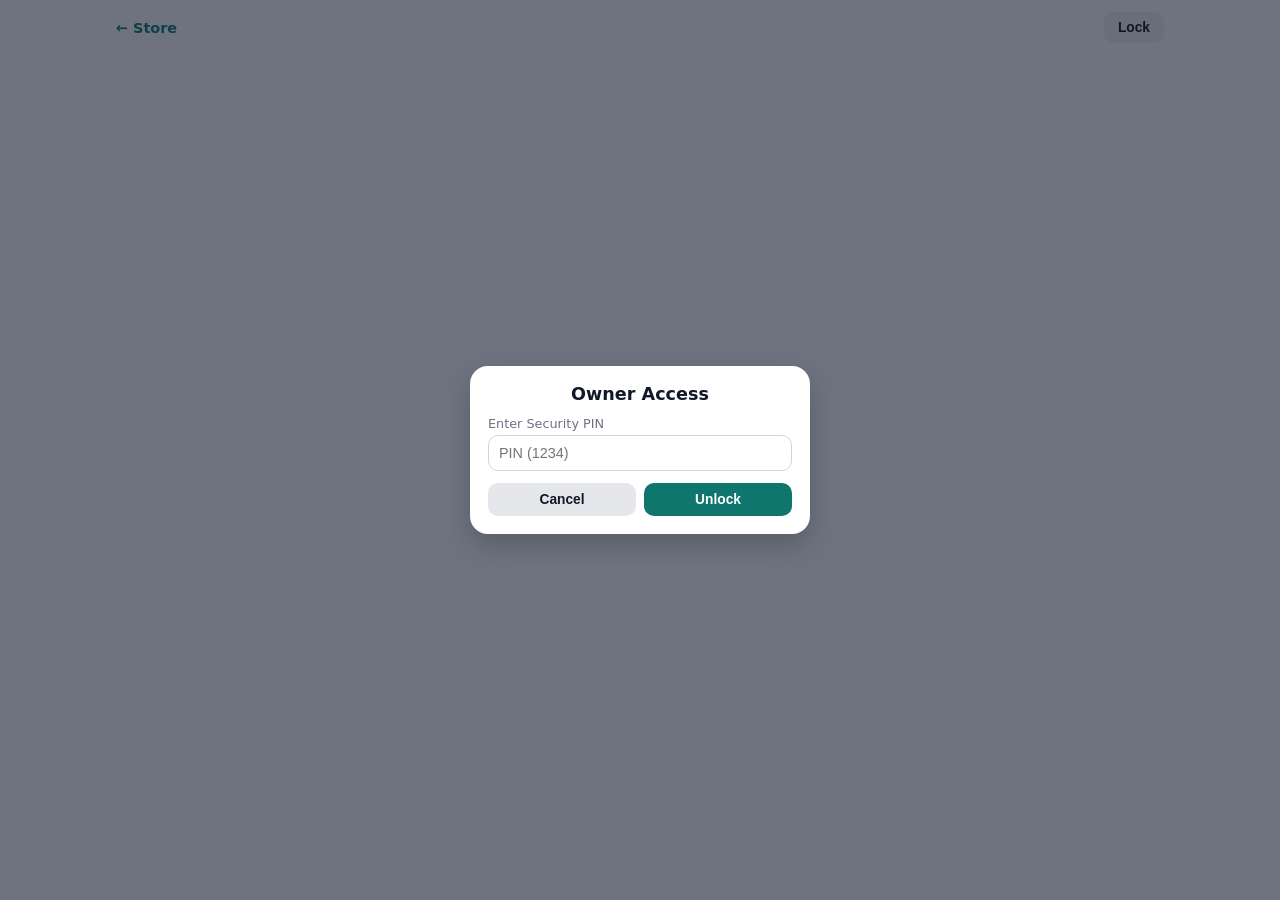
==== owner.html @ a7e8d0c4 "Update print statement from 'Hello' to 'Goodbye'" ====
<!DOCTYPE html>
<html lang="en">
<head>
  <meta charset="UTF-8" />
  <meta name="viewport" content="width=device-width, initial-scale=1.0" />
  <meta name="theme-color" content="#0f172a" />
  <title>Owner Page</title>
  <link rel="stylesheet" href="style.css" />
</head>
<body data-page="owner">

  <div class="top-bar">
    <a class="back-link" href="index.html">← Store</a>
    <button type="button" class="btn-secondary btn-compact" onclick="lockOwnerPage()">Lock</button>
  </div>

  <!-- Owner PIN Lock Modal -->
  <div class="modal-backdrop active" id="pinModal">
    <div class="modal-card modal-narrow">
      <h3>Owner Access</h3>
      <div class="field">
        <label>Enter Security PIN</label>
        <input type="password" id="ownerPinInput" placeholder="PIN (1234)" />
      </div>
      <div class="modal-actions">
        <button type="button" class="btn-secondary" onclick="goToStoreFromPin()">Cancel</button>
        <button type="button" class="btn-primary" onclick="verifyPin()">Unlock</button>
      </div>
    </div>
  </div>

  <!-- Main Owner Page -->
  <main class="owner-panel" id="ownerPanel">

    <!-- Top Two Boxes with Center '+' Sign Only -->
    <div class="owner-top-two-bars">
      <button type="button" class="owner-bar-btn bar-user" onclick="window.location.href='index.html?ownerEdit=1'">
        <span class="bar-plus-center">+</span>
      </button>
      <button type="button" class="owner-bar-btn bar-expand" onclick="openExpandLimitsModal()">
        <span class="bar-plus-center">+</span>
      </button>
    </div>

    <!-- Clean Boxes Grid -->
    <div class="clean-boxes-grid" id="ownerFoldersGrid"></div>

  </main>

  <!-- Expand Limits Modal (Owner Max 50, Index Max 50, Cover Max 10) -->
  <div class="modal-backdrop z-70" id="expandLimitsModal">
    <div class="modal-card modal-wide">
      <h3>Limits</h3>
      <div class="field">
        <label>Owner Boxes (Max 50)</label>
        <input type="number" id="ownerBoxLimitInput" min="1" max="50" />
      </div>
      <div class="field">
        <label>Store Boxes (Max 50)</label>
        <input type="number" id="indexBoxLimitInput" min="0" max="50" />
      </div>
      <div class="field">
        <label>Cover Photos (Max 10 — Default 1)</label>
        <input type="number" id="coverSlotsLimitInput" min="1" max="10" />
      </div>
      <div class="modal-actions">
        <button type="button" class="btn-secondary" onclick="closeExpandLimitsModal()">Cancel</button>
        <button type="button" class="btn-primary" onclick="saveExpandLimits()">Save</button>
      </div>
    </div>
  </div>

  <script src="app.js"></script>
</body>
</html>
---- style.css ----
:root {
  --bg: #f3f4f6;
  --surface: #ffffff;
  --text: #111827;
  --muted: #6b7280;
  --primary: #0f766e;
  --primary-dark: #115e59;
  --danger: #dc2626;
  --border: #e5e7eb;
}

* {
  box-sizing: border-box;
  margin: 0;
  padding: 0;
}

body {
  font-family: system-ui, -apple-system, BlinkMacSystemFont, "Segoe UI", Roboto, sans-serif;
  background: var(--bg);
  color: var(--text);
  padding-bottom: 48px;
  min-height: 100vh;
}

/* Cover Banner */
.cover-wrapper {
  position: relative;
  width: 100%;
  height: 240px;
  background: #1e293b;
  overflow: hidden;
}

.cover-wrapper img {
  width: 100%;
  height: 100%;
  object-fit: cover;
  display: block;
  opacity: 0.88;
}

.cover-overlay {
  position: absolute;
  inset: 0;
  background: linear-gradient(to top, rgba(15, 23, 42, 0.88), rgba(15, 23, 42, 0.12));
  display: flex;
  flex-direction: column;
  justify-content: flex-end;
  padding: 20px 16px;
  color: #ffffff;
}

.cover-title {
  font-size: 1.55rem;
  font-weight: 800;
}

.cover-subtitle {
  font-size: 0.9rem;
  color: #e2e8f0;
  margin-top: 4px;
}

/* Layout & Sections */
.container {
  max-width: 1080px;
  margin: 0 auto;
  padding: 14px 12px;
}

.row-section {
  margin-bottom: 20px;
}

.strip-bar {
  width: 100%;
  min-height: 44px;
  background: var(--surface);
  border-left: 5px solid var(--primary);
  border-top: 1px solid var(--border);
  border-right: 1px solid var(--border);
  border-bottom: 1px solid var(--border);
  border-radius: 10px;
  padding: 10px 14px;
  display: flex;
  justify-content: space-between;
  align-items: center;
  margin-bottom: 10px;
  box-shadow: 0 1px 2px rgba(0, 0, 0, 0.04);
}

.strip-title {
  font-size: 1rem;
  font-weight: 700;
}

.strip-tag {
  font-size: 0.78rem;
  color: var(--muted);
  font-weight: 600;
}

/* Row 1: 5 Small Rounded Boxes */
.five-boxes-row {
  display: grid;
  grid-template-columns: repeat(5, 1fr);
  gap: 8px;
}

.mini-box {
  background: var(--surface);
  border: 1px solid var(--border);
  border-radius: 14px;
  overflow: hidden;
  box-shadow: 0 2px 5px rgba(0, 0, 0, 0.05);
  display: flex;
  flex-direction: column;
  cursor: pointer;
}

.mini-box img {
  width: 100%;
  height: 74px;
  object-fit: cover;
  background: #e5e7eb;
  display: block;
}

.mini-box-body {
  padding: 6px;
  text-align: center;
}

.mini-box-name {
  font-size: 0.72rem;
  font-weight: 600;
  white-space: nowrap;
  overflow: hidden;
  text-overflow: ellipsis;
}

.mini-box-price {
  font-size: 0.74rem;
  font-weight: 700;
  color: var(--primary);
  margin-top: 2px;
}

.user-photo-only-box {
  padding: 0;
  justify-content: center;
  align-items: center;
  min-height: 108px;
}

.user-photo-only-box.has-photo img {
  width: 100%;
  height: 100%;
  min-height: 108px;
  object-fit: cover;
}

.user-placeholder-label {
  padding: 6px;
  text-align: center;
  font-size: 0.72rem;
  font-weight: 700;
  color: var(--primary);
}

/* Sections 2-15 Horizontal Scroll */
.scroll-row {
  display: flex;
  gap: 12px;
  overflow-x: auto;
  padding-bottom: 8px;
  scroll-behavior: smooth;
  -webkit-overflow-scrolling: touch;
}

.scroll-row::-webkit-scrollbar {
  height: 5px;
}

.scroll-row::-webkit-scrollbar-thumb {
  background: #cbd5e1;
  border-radius: 999px;
}

.item-box {
  flex: 0 0 165px;
  background: var(--surface);
  border: 1px solid var(--border);
  border-radius: 16px;
  overflow: hidden;
  box-shadow: 0 2px 6px rgba(0, 0, 0, 0.05);
  display: flex;
  flex-direction: column;
}

.item-box img {
  width: 100%;
  height: 125px;
  object-fit: cover;
  background: #e5e7eb;
  display: block;
}

.item-info {
  padding: 10px;
  display: flex;
  flex-direction: column;
  gap: 6px;
  flex: 1;
}

.item-name {
  font-size: 0.9rem;
  font-weight: 600;
  white-space: nowrap;
  overflow: hidden;
  text-overflow: ellipsis;
}

.item-price {
  font-size: 0.95rem;
  font-weight: 700;
  color: var(--primary);
}

.buy-btn {
  margin-top: auto;
  width: 100%;
  padding: 7px 10px;
  border: none;
  border-radius: 10px;
  background: var(--primary);
  color: #ffffff;
  font-size: 0.82rem;
  font-weight: 600;
  cursor: pointer;
}

.buy-btn:active {
  background: var(--primary-dark);
}

/* Top Navigation Bar */
.top-bar {
  max-width: 1080px;
  margin: 0 auto;
  padding: 12px 16px;
  display: flex;
  justify-content: space-between;
  align-items: center;
}

.back-link {
  color: var(--primary);
  text-decoration: none;
  font-weight: 700;
  font-size: 0.9rem;
}

/* Modals */
.modal-backdrop {
  position: fixed;
  inset: 0;
  background: rgba(15, 23, 42, 0.58);
  display: none;
  align-items: center;
  justify-content: center;
  padding: 14px;
  z-index: 60;
  overflow-y: auto;
}

.modal-backdrop.active {
  display: flex;
}

.z-70 { z-index: 70; }
.z-75 { z-index: 75; }

.modal-card {
  background: var(--surface);
  width: 100%;
  max-width: 390px;
  border-radius: 18px;
  padding: 18px;
  box-shadow: 0 12px 28px rgba(0, 0, 0, 0.2);
  max-height: 92vh;
  overflow-y: auto;
}

.modal-wide { max-width: 410px; }
.modal-narrow { max-width: 340px; }
.text-center { text-align: center; }

.modal-card h3 {
  font-size: 1.1rem;
  margin-bottom: 12px;
  text-align: center;
}

.modal-price-text {
  color: var(--primary);
  font-weight: 700;
  margin-bottom: 10px;
}

.muted-desc {
  font-size: 0.88rem;
  color: var(--muted);
  margin-bottom: 14px;
}

/* Avatar Circle & Cartoon Grid */
.profile-top-center {
  display: flex;
  flex-direction: column;
  align-items: center;
  margin-bottom: 14px;
}

.small-bottom { margin-bottom: 8px; }

.avatar-circle-trigger {
  width: 92px;
  height: 92px;
  border-radius: 50%;
  border: 2.5px dashed var(--primary);
  background: #f0fdfa;
  display: flex;
  align-items: center;
  justify-content: center;
  cursor: pointer;
  overflow: hidden;
  box-shadow: 0 3px 10px rgba(15, 118, 110, 0.14);
}

.no-pointer { cursor: default; }

.avatar-circle-trigger.has-img {
  border-style: solid;
  background: #ffffff;
}

.avatar-circle-trigger img {
  width: 100%;
  height: 100%;
  object-fit: cover;
  display: block;
}

.plus-sign-icon {
  font-size: 2rem;
  font-weight: 500;
  color: var(--primary);
  line-height: 1;
  user-select: none;
}

.avatars-section { margin-top: 12px; }

.section-mini-title {
  font-size: 0.84rem;
  font-weight: 700;
}

.avatars-grid {
  display: grid;
  grid-template-columns: repeat(5, 1fr);
  gap: 8px;
  background: #f8fafc;
  border: 1px solid var(--border);
  border-radius: 12px;
  padding: 10px;
  margin-top: 8px;
  margin-bottom: 12px;
}

.avatar-choice {
  width: 100%;
  aspect-ratio: 1 / 1;
  border-radius: 50%;
  object-fit: cover;
  border: 2px solid #cbd5e1;
  background: #fff;
  cursor: pointer;
}

.avatar-choice.selected {
  border-color: var(--primary);
  box-shadow: 0 0 0 2px rgba(15, 118, 110, 0.3);
}

/* Form Fields */
.field {
  margin-bottom: 10px;
}

.no-margin { margin-bottom: 0; }

.field label {
  display: block;
  font-size: 0.8rem;
  color: var(--muted);
  margin-bottom: 4px;
}

.field input,
.field select,
.phone-line-row input,
.form-grid input,
.form-grid select {
  width: 100%;
  padding: 9px 10px;
  border: 1px solid #cbd5e1;
  border-radius: 10px;
  font-size: 0.9rem;
  background: #fff;
}

.two-side-boxes {
  display: grid;
  grid-template-columns: 1fr 1fr;
  gap: 10px;
  margin-bottom: 10px;
}

.phone-line-row {
  display: flex;
  gap: 8px;
  align-items: center;
}

.phone-line-row input {
  flex: 1;
}

.verified-badge {
  font-size: 0.76rem;
  color: var(--primary-dark);
  font-weight: 600;
  margin-top: 4px;
}

/* OTP Strip Pop-up */
.otp-strip-popup {
  display: none;
  background: #f0fdfa;
  border: 1px solid var(--primary);
  border-left: 4px solid var(--primary);
  border-radius: 10px;
  padding: 10px;
  margin-top: 8px;
  margin-bottom: 10px;
}

.otp-strip-popup.active {
  display: block;
}

.otp-strip-header {
  display: flex;
  justify-content: space-between;
  align-items: center;
  font-size: 0.8rem;
  font-weight: 700;
  color: var(--primary-dark);
  margin-bottom: 6px;
}

.otp-strip-row {
  display: flex;
  gap: 8px;
}

.otp-strip-row input {
  flex: 1;
  padding: 8px 10px;
  border: 1px solid #cbd5e1;
  border-radius: 8px;
  font-size: 0.9rem;
  background: #fff;
}

.otp-status-text {
  font-size: 0.75rem;
  color: var(--primary-dark);
  margin-top: 5px;
}

/* Rounded Social Buttons */
.social-auth-row {
  display: grid;
  grid-template-columns: 1fr 1fr;
  gap: 10px;
  margin-top: 8px;
  margin-bottom: 12px;
}

.social-round-btn {
  display: flex;
  align-items: center;
  justify-content: center;
  gap: 8px;
  padding: 9px 12px;
  border: 1px solid #cbd5e1;
  border-radius: 999px;
  background: #ffffff;
  color: var(--text);
  font-size: 0.88rem;
  font-weight: 600;
  cursor: pointer;
  box-shadow: 0 1px 3px rgba(0, 0, 0, 0.06);
}

/* Buttons & Small Action Icons */
.modal-actions {
  display: flex;
  gap: 8px;
  margin-top: 12px;
}

.btn-secondary {
  flex: 1;
  padding: 9px 10px;
  border: none;
  border-radius: 10px;
  background: #e5e7eb;
  color: var(--text);
  font-weight: 600;
  font-size: 0.86rem;
  cursor: pointer;
}

.btn-primary {
  flex: 1;
  padding: 9px 10px;
  border: none;
  border-radius: 10px;
  background: var(--primary);
  color: #ffffff;
  font-weight: 600;
  font-size: 0.86rem;
  cursor: pointer;
}

.btn-primary:active {
  background: var(--primary-dark);
}

.btn-compact {
  flex: 0 0 auto;
  padding: 8px 14px;
}

.btn-danger {
  padding: 7px 10px;
  border: none;
  border-radius: 10px;
  background: var(--danger);
  color: #fff;
  font-size: 0.8rem;
  font-weight: 600;
  cursor: pointer;
}

.icon-mini-btn {
  width: 32px;
  height: 32px;
  border: 1px solid var(--border);
  border-radius: 10px;
  background: var(--surface);
  color: var(--text);
  font-size: 0.95rem;
  font-weight: 700;
  display: inline-flex;
  align-items: center;
  justify-content: center;
  cursor: pointer;
  flex-shrink: 0;
}

.icon-mini-btn.plus-tone {
  background: var(--primary);
  color: #ffffff;
  border-color: var(--primary);
}

.icon-mini-btn.danger-tone {
  background: #fee2e2;
  color: var(--danger);
  border-color: #fecaca;
}

.photo-action-grid {
  display: grid;
  grid-template-columns: 1fr 1fr;
  gap: 8px;
  margin-top: 10px;
}

.span-two { grid-column: span 2; }

/* Footer */
footer {
  max-width: 1080px;
  margin: 24px auto 0;
  padding: 12px 16px;
  display: flex;
  justify-content: space-between;
  align-items: center;
  color: var(--muted);
  font-size: 0.8rem;
}

.owner-trigger {
  color: #9ca3af;
  font-size: 0.75rem;
  cursor: pointer;
}

/* ==================== OWNER PAGE (owner.html) ==================== */
.owner-panel {
  display: none;
  max-width: 1080px;
  margin: 0 auto;
  padding: 12px;
}

.owner-panel.active {
  display: block;
}

/* Owner Page Name Box */
.owner-page-name-box {
  background: var(--surface);
  border: 1px solid var(--border);
  border-left: 5px solid var(--primary);
  border-radius: 14px;
  padding: 12px 14px;
  margin-bottom: 12px;
  display: flex;
  align-items: center;
  justify-content: space-between;
  gap: 8px;
  font-size: 1rem;
  font-weight: 800;
  box-shadow: 0 2px 5px rgba(0, 0, 0, 0.04);
}

/* Top Two Boxes */
.owner-top-two-bars {
  display: grid;
  grid-template-columns: 1fr 1fr;
  gap: 10px;
  margin-bottom: 14px;
}

.owner-bar-btn {
  border: none;
  border-radius: 14px;
  padding: 14px 16px;
  color: #ffffff;
  font-size: 0.92rem;
  font-weight: 700;
  display: flex;
  align-items: center;
  justify-content: center;
  cursor: pointer;
  box-shadow: 0 3px 8px rgba(0, 0, 0, 0.08);
}

.owner-bar-btn.bar-user {
  background: linear-gradient(135deg, #f59e0b, #ea580c);
}

.owner-bar-btn.bar-expand {
  background: linear-gradient(135deg, #8b5cf6, #6d28d9);
}

.bar-plus-center {
  font-size: 1.8rem;
  font-weight: 700;
  line-height: 1;
}

.owner-user-cards-grid {
  display: flex;
  flex-direction: column;
  gap: 8px;
}

/* Clean Boxes Grid (No Photo Name / No Logo) */
.clean-boxes-grid {
  display: grid;
  grid-template-columns: repeat(3, 1fr);
  gap: 10px;
}

.folder-card {
  background: var(--surface);
  border: 1px solid var(--border);
  border-radius: 14px;
  padding: 12px 10px;
  min-height: 76px;
  display: flex;
  align-items: center;
  justify-content: space-between;
  gap: 6px;
  cursor: pointer;
  box-shadow: 0 2px 5px rgba(0, 0, 0, 0.04);
}

.folder-card.active {
  background: #f0fdfa;
  border-color: var(--primary);
}

.folder-card-name {
  font-size: 0.84rem;
  font-weight: 700;
  color: var(--text);
  word-break: break-word;
}

.owner-box {
  background: var(--surface);
  border: 1px solid var(--border);
  border-radius: 16px;
  padding: 16px;
  box-shadow: 0 2px 6px rgba(0, 0, 0, 0.04);
}

.folder-view-header {
  display: flex;
  justify-content: space-between;
  align-items: center;
  padding-bottom: 10px;
  margin-bottom: 14px;
  border-bottom: 1px solid var(--border);
}

.sub-block {
  background: #f8fafc;
  border: 1px solid var(--border);
  border-radius: 12px;
  padding: 12px;
  margin-bottom: 14px;
}

.sub-block-title {
  font-size: 0.88rem;
  font-weight: 700;
  margin-bottom: 8px;
}

.cover-multi-row {
  display: flex;
  gap: 10px;
  overflow-x: auto;
  padding-bottom: 4px;
}

.cover-manage-row {
  display: flex;
  align-items: center;
  gap: 8px;
  flex-shrink: 0;
}

.cover-thumb-box {
  width: 110px;
  height: 68px;
  border-radius: 12px;
  border: 2px dashed var(--primary);
  background: #f0fdfa;
  display: flex;
  align-items: center;
  justify-content: center;
  overflow: hidden;
  cursor: pointer;
}

.cover-thumb-box img {
  width: 100%;
  height: 100%;
  object-fit: cover;
}

.cover-thumb-actions {
  display: flex;
  flex-direction: column;
  gap: 6px;
}

/* Two Big Boxes Inside Folder */
.two-big-boxes {
  display: grid;
  grid-template-columns: 1fr 1fr;
  gap: 10px;
  margin-bottom: 14px;
}

.big-folder-box {
  background: #f0fdfa;
  border: 1px solid var(--primary);
  border-radius: 14px;
  padding: 14px 12px;
  cursor: pointer;
  min-height: 88px;
  display: flex;
  align-items: center;
}

.big-box-top {
  width: 100%;
  display: flex;
  justify-content: space-between;
  align-items: center;
  gap: 6px;
}

.big-box-title {
  font-size: 0.86rem;
  font-weight: 700;
  color: var(--primary-dark);
}

.big-box-value {
  font-size: 1.15rem;
  font-weight: 800;
  color: var(--text);
}

.form-grid {
  display: grid;
  grid-template-columns: repeat(auto-fit, minmax(155px, 1fr));
  gap: 8px;
}

.editable-names-list {
  display: grid;
  grid-template-columns: repeat(auto-fit, minmax(180px, 1fr));
  gap: 8px;
}

.name-edit-chip {
  background: var(--surface);
  border: 1px solid var(--border);
  border-radius: 10px;
  padding: 7px 10px;
  display: flex;
  justify-content: space-between;
  align-items: center;
  gap: 8px;
  font-size: 0.85rem;
  font-weight: 600;
}

.bottom-name-box {
  background: #f0fdfa;
  border-color: var(--primary);
}

.clean-row-list {
  display: flex;
  flex-direction: column;
  gap: 8px;
}

.list-row-card {
  background: var(--surface);
  border: 1px solid var(--border);
  border-radius: 12px;
  padding: 8px 12px;
  display: flex;
  align-items: center;
  justify-content: space-between;
  gap: 10px;
}

.list-row-left {
  display: flex;
  align-items: center;
  gap: 10px;
  min-width: 0;
}

.row-thumb {
  width: 42px;
  height: 42px;
  border-radius: 10px;
  object-fit: cover;
  background: #e5e7eb;
  flex-shrink: 0;
  display: flex;
  align-items: center;
  justify-content: center;
  font-size: 0.75rem;
  font-weight: 700;
  color: var(--muted);
}

.row-thumb.round {
  border-radius: 50%;
}

.row-main-text {
  font-size: 0.9rem;
  font-weight: 600;
  white-space: nowrap;
  overflow: hidden;
  text-overflow: ellipsis;
}

.row-sub-text {
  font-size: 0.78rem;
  color: var(--muted);
}

.row-actions {
  display: flex;
  align-items: center;
  gap: 6px;
  flex-shrink: 0;
}
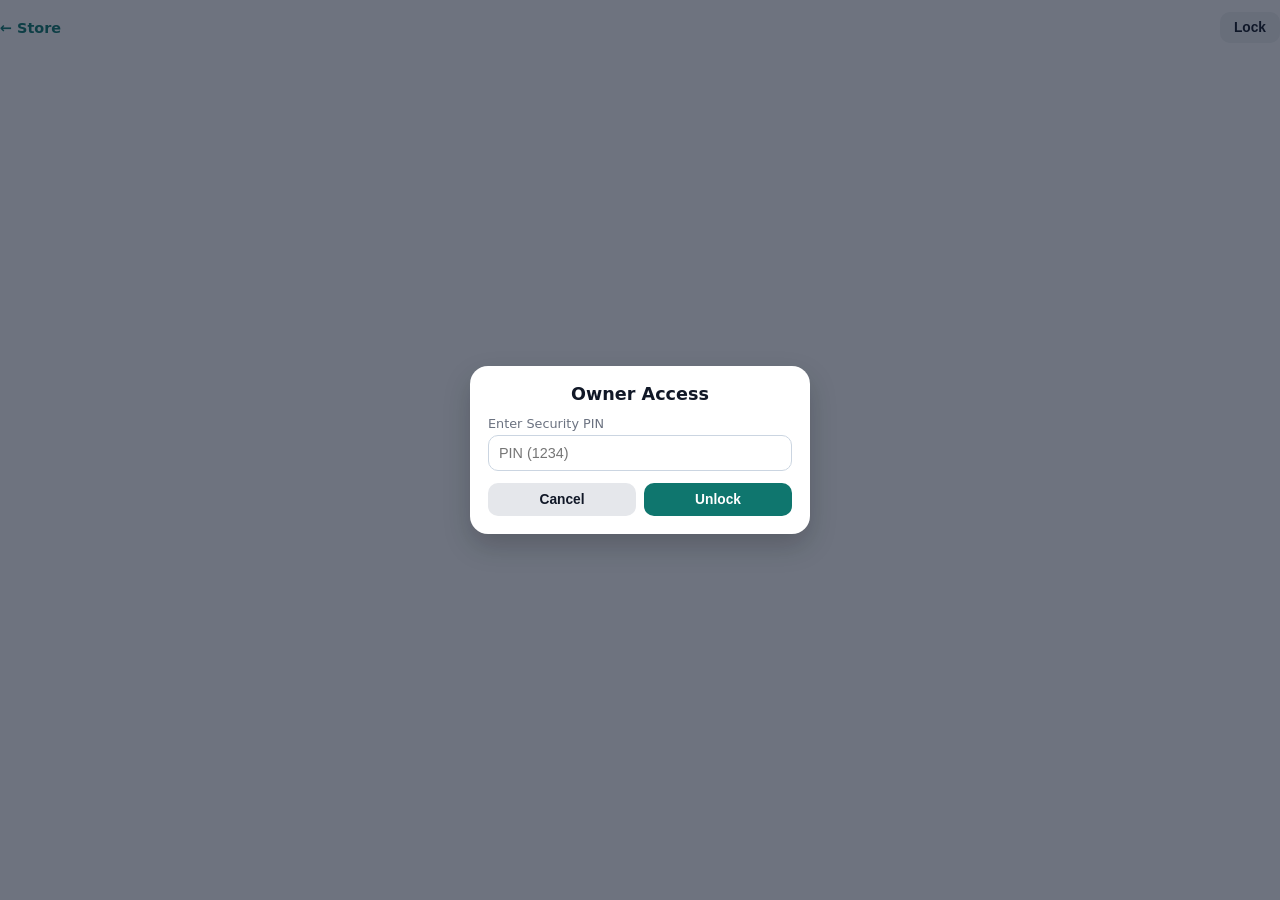
==== commit 72c09fc8: "Add owner-cover.js script to owner.html" ====
--- a/owner.html
+++ b/owner.html
@@ -34,16 +34,69 @@
 
     <!-- Top Two Boxes with Center '+' Sign Only -->
     <div class="owner-top-two-bars">
-      <button type="button" class="owner-bar-btn bar-user" onclick="window.location.href='index.html?ownerEdit=1'">
+      <button type="button" class="owner-bar-btn bar-user" onclick="window.location.href='index.html?ownerEdit=1'" title="Store Edit">
         <span class="bar-plus-center">+</span>
       </button>
-      <button type="button" class="owner-bar-btn bar-expand" onclick="openExpandLimitsModal()">
+      <button type="button" class="owner-bar-btn bar-expand" onclick="openExpandLimitsModal()" title="Limits">
         <span class="bar-plus-center">+</span>
       </button>
     </div>
 
     <!-- Clean Boxes Grid -->
     <div class="clean-boxes-grid" id="ownerFoldersGrid"></div>
+
+    <!-- Selected Folder Details -->
+    <section class="folder-details-wrap" id="ownerFolderDetailsWrap" style="margin-top:14px;">
+      <h4 id="activeFolderHeading" style="margin-bottom:10px;"></h4>
+
+      <!-- Active Users Tab -->
+      <div class="folder-tab-pane" id="tabActiveUsers" style="display:none;">
+        <div class="stat-box">
+          <div class="stat-num" id="activeUsersCount">0</div>
+          <div class="stat-label">Active Users</div>
+        </div>
+        <div style="margin-top:8px;">
+          <button type="button" class="btn-secondary btn-compact" id="toggleUsersBtn" onclick="toggleUsersList()">View List</button>
+        </div>
+        <div id="activeUsersListWrap" style="display:none;margin-top:10px;">
+          <div id="activeUsersList"></div>
+          <button type="button" class="btn-secondary btn-compact" id="loadMoreUsersBtn" onclick="loadMoreUsers()" style="display:none;margin-top:8px;">Load More</button>
+        </div>
+      </div>
+
+      <!-- Sold Items Tab -->
+      <div class="folder-tab-pane" id="tabSoldItems" style="display:none;">
+        <div style="display:flex;gap:10px;margin-bottom:10px;">
+          <div class="stat-box" style="flex:1;">
+            <div class="stat-num" id="statSold">0</div>
+            <div class="stat-label">Sold Units</div>
+          </div>
+          <div class="stat-box" style="flex:1;">
+            <div class="stat-num" id="statRevenue">₹0</div>
+            <div class="stat-label">Total Sales</div>
+          </div>
+        </div>
+        <div id="soldItemsList"></div>
+      </div>
+
+      <!-- Buyers / Orders Tab -->
+      <div class="folder-tab-pane" id="tabBuyers" style="display:none;">
+        <div class="stat-box" style="margin-bottom:10px;">
+          <div class="stat-num" id="statOrders">0</div>
+          <div class="stat-label">Total Orders</div>
+        </div>
+        <div id="buyersList"></div>
+      </div>
+
+      <!-- Custom Folder Tab -->
+      <div class="folder-tab-pane" id="tabCustomFolder" style="display:none;">
+        <div style="display:flex;gap:8px;margin-bottom:10px;">
+          <input type="text" id="customEntryInput" placeholder="Add entry..." style="flex:1;" />
+          <button type="button" class="btn-primary btn-compact" onclick="addCustomFolderEntry()">Add</button>
+        </div>
+        <div id="customFolderEntriesList"></div>
+      </div>
+    </section>
 
   </main>
 
@@ -71,5 +124,7 @@
   </div>
 
   <script src="app.js"></script>
+  <script src="owner-cover.js"></script>
+  <script src="owner-edit.js"></script>
 </body>
 </html>
--- a/style.css
+++ b/style.css
@@ -21,6 +21,8 @@
   color: var(--text);
   padding-bottom: 48px;
   min-height: 100vh;
+  width: 100%;
+  max-width: 100%;
 }
 
 /* Cover Banner */
@@ -64,9 +66,10 @@
 
 /* Layout & Sections */
 .container {
-  max-width: 1080px;
-  margin: 0 auto;
-  padding: 14px 12px;
+  width: 100%;
+  max-width: 100%;
+  margin: 0;
+  padding: 14px 0;
 }
 
 .row-section {
@@ -101,14 +104,26 @@
   font-weight: 600;
 }
 
-/* Row 1: 5 Small Rounded Boxes */
+/* Row 1: Scrollable Small Rounded Boxes (Up to 30 + Profile) */
 .five-boxes-row {
-  display: grid;
-  grid-template-columns: repeat(5, 1fr);
-  gap: 8px;
+  display: flex;
+  gap: 8px;
+  overflow-x: auto;
+  padding-bottom: 4px;
+  scroll-behavior: smooth;
+  -webkit-overflow-scrolling: touch;
+  scrollbar-width: none;
+  -ms-overflow-style: none;
+}
+
+.five-boxes-row::-webkit-scrollbar {
+  display: none;
+  width: 0;
+  height: 0;
 }
 
 .mini-box {
+  flex: 0 0 92px;
   background: var(--surface);
   border: 1px solid var(--border);
   border-radius: 14px;
@@ -174,18 +189,17 @@
   display: flex;
   gap: 12px;
   overflow-x: auto;
-  padding-bottom: 8px;
+  padding-bottom: 4px;
   scroll-behavior: smooth;
   -webkit-overflow-scrolling: touch;
+  scrollbar-width: none;
+  -ms-overflow-style: none;
 }
 
 .scroll-row::-webkit-scrollbar {
-  height: 5px;
-}
-
-.scroll-row::-webkit-scrollbar-thumb {
-  background: #cbd5e1;
-  border-radius: 999px;
+  display: none;
+  width: 0;
+  height: 0;
 }
 
 .item-box {
@@ -248,9 +262,10 @@
 
 /* Top Navigation Bar */
 .top-bar {
-  max-width: 1080px;
-  margin: 0 auto;
-  padding: 12px 16px;
+  width: 100%;
+  max-width: 100%;
+  margin: 0;
+  padding: 12px 0;
   display: flex;
   justify-content: space-between;
   align-items: center;
@@ -608,9 +623,10 @@
 
 /* Footer */
 footer {
-  max-width: 1080px;
-  margin: 24px auto 0;
-  padding: 12px 16px;
+  width: 100%;
+  max-width: 100%;
+  margin: 24px 0 0;
+  padding: 12px 0;
   display: flex;
   justify-content: space-between;
   align-items: center;
@@ -627,9 +643,10 @@
 /* ==================== OWNER PAGE (owner.html) ==================== */
 .owner-panel {
   display: none;
-  max-width: 1080px;
-  margin: 0 auto;
-  padding: 12px;
+  width: 100%;
+  max-width: 100%;
+  margin: 0;
+  padding: 0;
 }
 
 .owner-panel.active {
